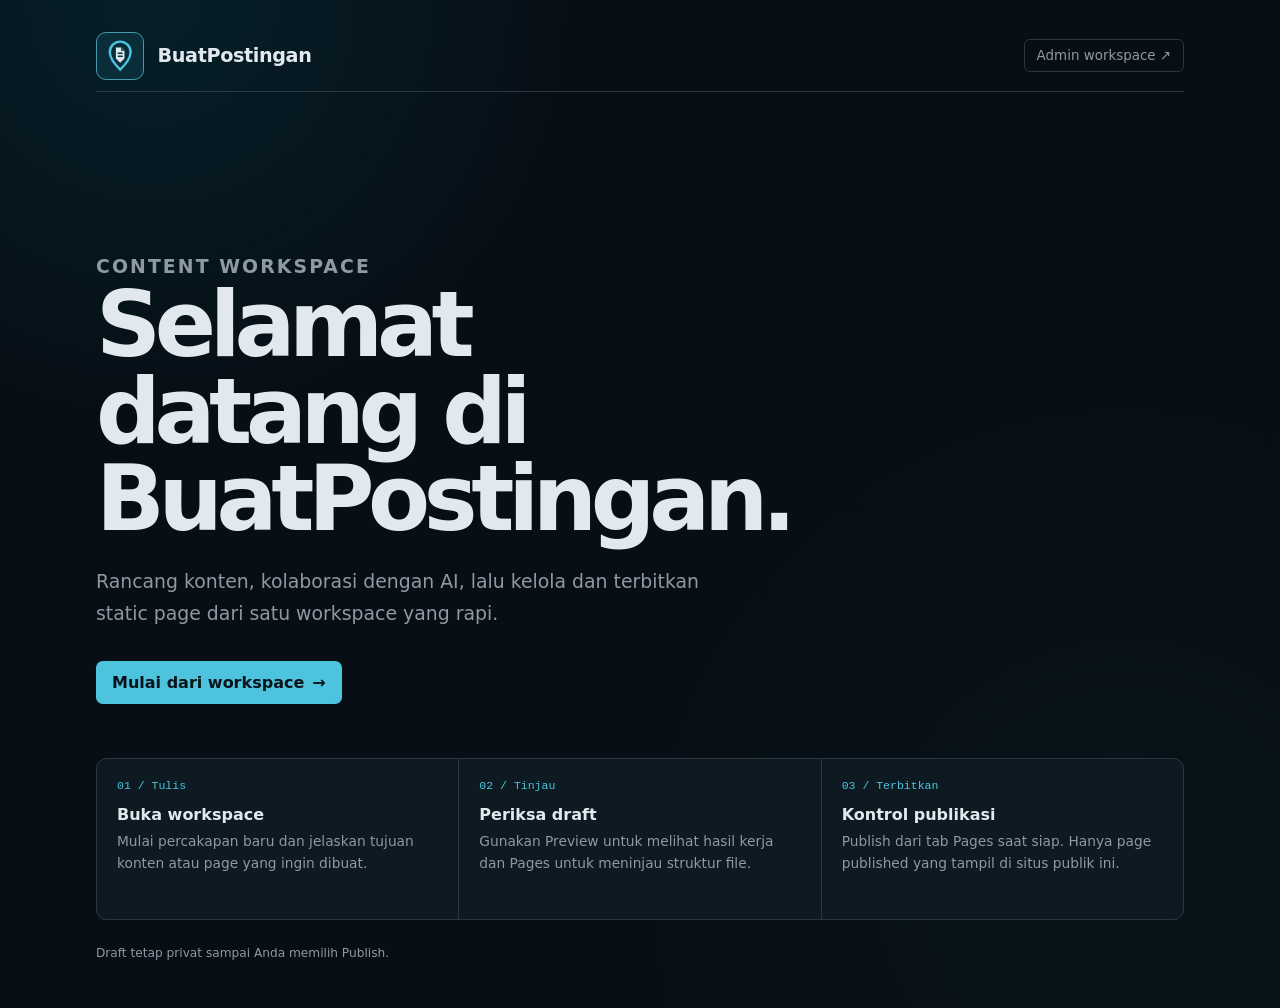
==== deploy/public/index.html @ acaf873d "Add Docker support and restructure deployment configuration Introduce a new Docker setup with a `doc" ====
<!doctype html>
<html lang="id">
<head>
  <meta charset="utf-8">
  <meta name="viewport" content="width=device-width, initial-scale=1">
  <meta name="description" content="BuatPostingan — workspace untuk membuat dan menerbitkan konten bersama AI.">
  <title>BuatPostingan</title>
  <style>
    :root {
      color-scheme: dark;
      --bg: oklch(16% 0.018 245);
      --surface: oklch(20% 0.022 245);
      --surface-2: oklch(24% 0.022 240);
      --ink: oklch(93% 0.012 235);
      --muted: oklch(68% 0.018 235);
      --line: oklch(33% 0.022 240);
      --accent: oklch(76% 0.11 215);
      --accent-deep: oklch(31% 0.055 220);
    }
    * { box-sizing: border-box; }
    body {
      min-height: 100vh;
      margin: 0;
      color: var(--ink);
      font-family: "IBM Plex Sans", "Segoe UI", system-ui, sans-serif;
      background:
        radial-gradient(circle at 12% 0%, oklch(38% 0.07 220 / .28), transparent 27rem),
        radial-gradient(circle at 88% 88%, oklch(30% 0.045 190 / .16), transparent 30rem),
        var(--bg);
    }
    main { width: min(100% - 2rem, 68rem); margin: 0 auto; padding: 1.25rem 0 3rem; }
    header {
      display: flex; align-items: center; justify-content: space-between;
      min-height: 4.5rem; border-bottom: 1px solid var(--line);
    }
    .brand { display: inline-flex; align-items: center; gap: .85rem; font-size: 1.2rem; font-weight: 700; letter-spacing: -.02em; }
    .mark {
      display: grid; flex: 0 0 3rem; place-items: center; width: 3rem; height: 3rem;
      border: 1px solid color-mix(in oklab, var(--accent) 72%, var(--line));
      border-radius: .62rem; color: var(--accent);
      background: color-mix(in oklab, var(--accent-deep) 72%, var(--surface));
    }
    .mark svg { display: block; width: 2.15rem; height: 2.15rem; }
    .admin {
      padding: .48rem .74rem; border: 1px solid var(--line); border-radius: .38rem;
      color: var(--muted); text-decoration: none; font-size: .84rem;
    }
    .admin:hover, .admin:focus-visible { color: var(--ink); border-color: var(--accent); outline: none; }
    .hero { padding: clamp(4.8rem, 15vh, 9rem) 0 3.4rem; max-width: 43rem; }
    .eyebrow { margin: 0 0 .9rem; color: var(--accent); font-size: .75rem; font-weight: 700; letter-spacing: .11em; text-transform: uppercase; }
    h1 { margin: 0; max-width: 12ch; font-size: clamp(2.65rem, 8vw, 5.65rem); line-height: .96; letter-spacing: -.07em; }
    .hero p { max-width: 39rem; margin: 1.5rem 0 0; color: var(--muted); font-size: clamp(1rem, 2vw, 1.18rem); line-height: 1.65; }
    .hero a {
      display: inline-flex; align-items: center; gap: .5rem; margin-top: 2rem; padding: .76rem 1rem;
      border-radius: .42rem; color: oklch(18% 0.02 245); background: var(--accent);
      font-weight: 700; text-decoration: none;
    }
    .hero a:hover, .hero a:focus-visible { background: oklch(83% 0.10 215); outline: 2px solid var(--accent); outline-offset: 3px; }
    .quickstart {
      display: grid; grid-template-columns: repeat(3, 1fr); gap: 1px; overflow: hidden;
      border: 1px solid var(--line); border-radius: .65rem; background: var(--line);
    }
    .step { min-height: 10rem; padding: 1.25rem; background: color-mix(in oklab, var(--surface) 92%, var(--accent-deep)); }
    .step span { display: block; color: var(--accent); font-family: ui-monospace, monospace; font-size: .72rem; }
    .step h2 { margin: .8rem 0 .45rem; font-size: 1rem; }
    .step p { margin: 0; color: var(--muted); font-size: .86rem; line-height: 1.55; }
    footer { padding: 1.6rem 0 0; color: var(--muted); font-size: .76rem; }
    @media (max-width: 42rem) {
      main { width: min(100% - 1.25rem, 68rem); }
      .quickstart { grid-template-columns: 1fr; }
      .hero { padding-top: 4rem; }
    }
  </style>
</head>
<body>
  <main>
    <header>
      <div class="brand">
        <span class="mark" aria-hidden="true">
          <svg viewBox="0 0 24 24" focusable="false">
            <path d="M12 2.5a7.25 7.25 0 0 0-7.25 7.25c0 4.76 5.17 10.26 7.25 12.25 2.08-1.99 7.25-7.49 7.25-12.25A7.25 7.25 0 0 0 12 2.5Z" fill="none" stroke="currentColor" stroke-width="1.65"/>
            <path d="M9 6.65h4.2l1.8 1.8v5.77L12 17.35 9 14.22V6.65Z" fill="var(--ink)"/>
            <path d="M13.2 6.65v1.8H15M10.65 10.7h2.7M10.65 12.7h2.7" fill="none" stroke="var(--accent-deep)" stroke-linecap="round" stroke-width="1.05"/>
          </svg>
        </span>
        <span>BuatPostingan</span>
      </div>
      <a class="admin" href="/admin/">Admin workspace ↗</a>
    </header>

    <section class="hero" aria-labelledby="welcome">
      <p class="eyebrow">Content workspace</p>
      <h1 id="welcome">Selamat datang di BuatPostingan.</h1>
      <p>Rancang konten, kolaborasi dengan AI, lalu kelola dan terbitkan static page dari satu workspace yang rapi.</p>
      <a href="/admin/">Mulai dari workspace <span aria-hidden="true">→</span></a>
    </section>

    <section class="quickstart" aria-label="Quickstart">
      <article class="step">
        <span>01 / Tulis</span>
        <h2>Buka workspace</h2>
        <p>Mulai percakapan baru dan jelaskan tujuan konten atau page yang ingin dibuat.</p>
      </article>
      <article class="step">
        <span>02 / Tinjau</span>
        <h2>Periksa draft</h2>
        <p>Gunakan Preview untuk melihat hasil kerja dan Pages untuk meninjau struktur file.</p>
      </article>
      <article class="step">
        <span>03 / Terbitkan</span>
        <h2>Kontrol publikasi</h2>
        <p>Publish dari tab Pages saat siap. Hanya page published yang tampil di situs publik ini.</p>
      </article>
    </section>

    <footer>Draft tetap privat sampai Anda memilih Publish.</footer>
  </main>
</body>
</html>
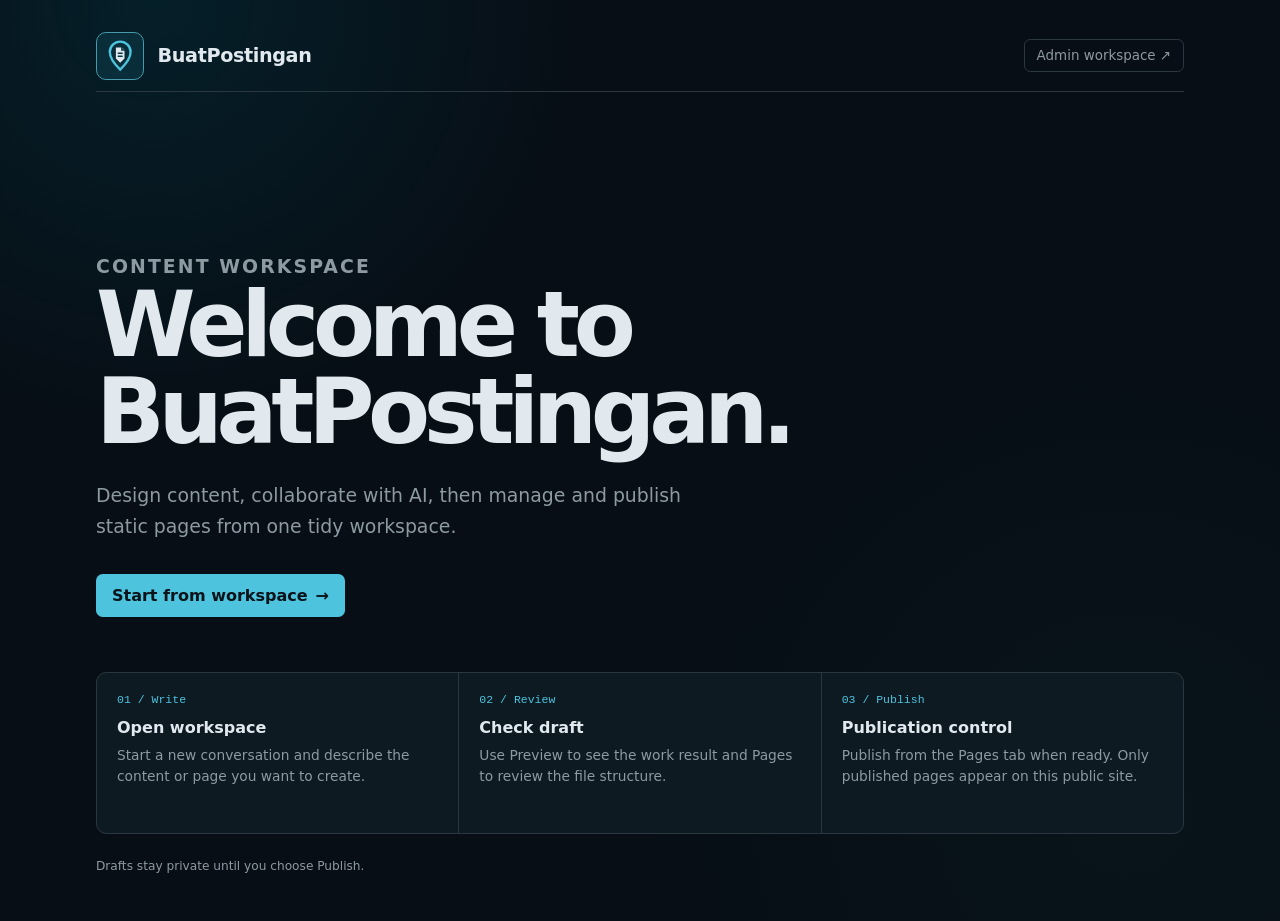
==== commit db810ddf: "Change default language from Indonesian to English across all user-facing interfaces" ====
--- a/deploy/public/index.html
+++ b/deploy/public/index.html
@@ -1,9 +1,9 @@
 <!doctype html>
-<html lang="id">
+<html lang="en">
 <head>
   <meta charset="utf-8">
   <meta name="viewport" content="width=device-width, initial-scale=1">
-  <meta name="description" content="BuatPostingan — workspace untuk membuat dan menerbitkan konten bersama AI.">
+  <meta name="description" content="BuatPostingan — workspace to create and publish content with AI.">
   <title>BuatPostingan</title>
   <style>
     :root {
@@ -90,30 +90,30 @@
 
     <section class="hero" aria-labelledby="welcome">
       <p class="eyebrow">Content workspace</p>
-      <h1 id="welcome">Selamat datang di BuatPostingan.</h1>
-      <p>Rancang konten, kolaborasi dengan AI, lalu kelola dan terbitkan static page dari satu workspace yang rapi.</p>
-      <a href="/admin/">Mulai dari workspace <span aria-hidden="true">→</span></a>
+      <h1 id="welcome">Welcome to BuatPostingan.</h1>
+      <p>Design content, collaborate with AI, then manage and publish static pages from one tidy workspace.</p>
+      <a href="/admin/">Start from workspace <span aria-hidden="true">→</span></a>
     </section>
 
     <section class="quickstart" aria-label="Quickstart">
       <article class="step">
-        <span>01 / Tulis</span>
-        <h2>Buka workspace</h2>
-        <p>Mulai percakapan baru dan jelaskan tujuan konten atau page yang ingin dibuat.</p>
+        <span>01 / Write</span>
+        <h2>Open workspace</h2>
+        <p>Start a new conversation and describe the content or page you want to create.</p>
       </article>
       <article class="step">
-        <span>02 / Tinjau</span>
-        <h2>Periksa draft</h2>
-        <p>Gunakan Preview untuk melihat hasil kerja dan Pages untuk meninjau struktur file.</p>
+        <span>02 / Review</span>
+        <h2>Check draft</h2>
+        <p>Use Preview to see the work result and Pages to review the file structure.</p>
       </article>
       <article class="step">
-        <span>03 / Terbitkan</span>
-        <h2>Kontrol publikasi</h2>
-        <p>Publish dari tab Pages saat siap. Hanya page published yang tampil di situs publik ini.</p>
+        <span>03 / Publish</span>
+        <h2>Publication control</h2>
+        <p>Publish from the Pages tab when ready. Only published pages appear on this public site.</p>
       </article>
     </section>
 
-    <footer>Draft tetap privat sampai Anda memilih Publish.</footer>
+    <footer>Drafts stay private until you choose Publish.</footer>
   </main>
 </body>
 </html>
